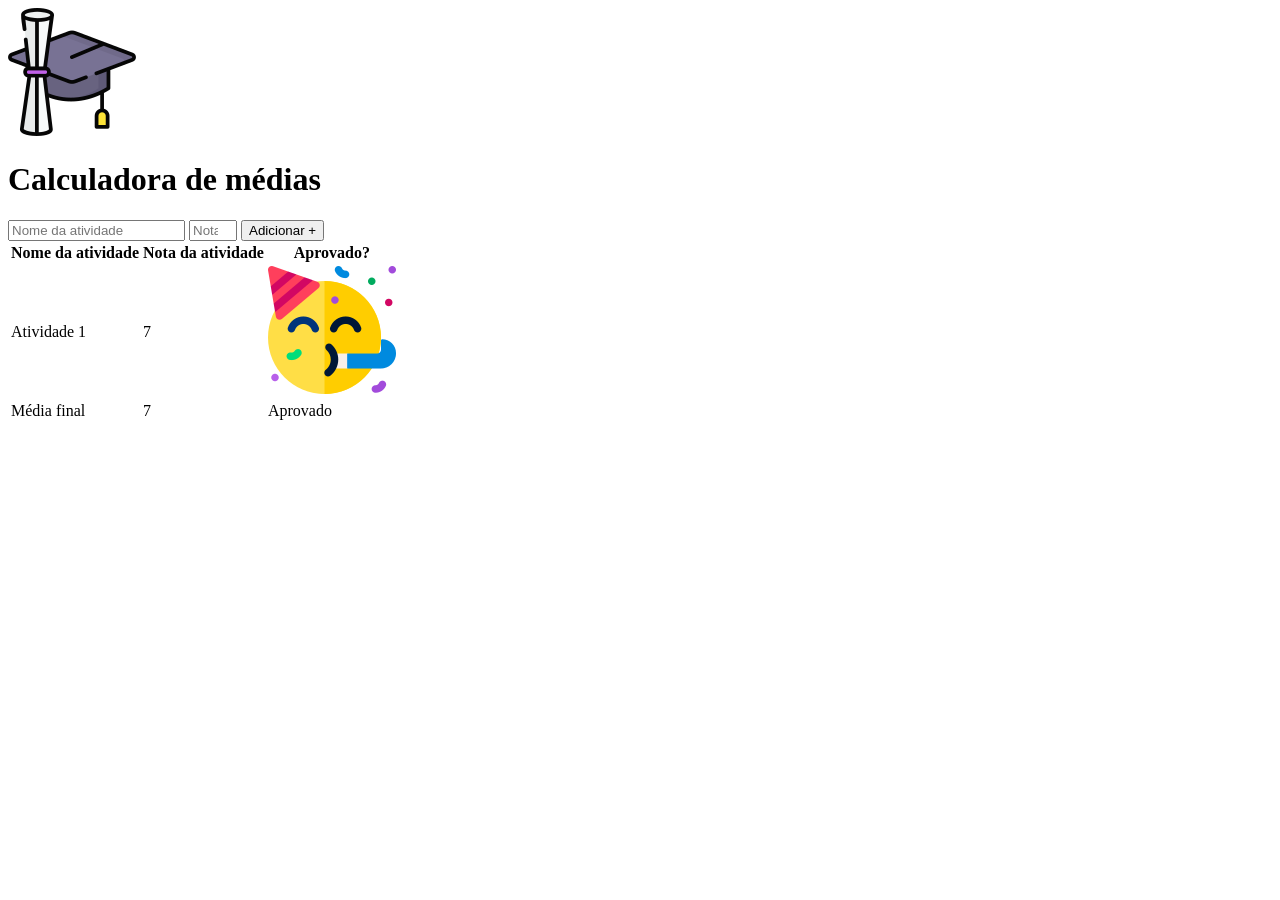
==== calculadora_de_medias/index.html @ b77b9fb8 "crie a estrutura" ====
<!DOCTYPE html>
<html lang="pt-br">
<head>
    <meta charset="UTF-8">
    <meta name="viewport" content="width=device-width, initial-scale=1.0">
    <link rel="icon" href="./calculator.svg">
    <title>Calculadora de médias</title>
</head>
<body>
    <header>
        <img src="./assets/image/logo.png" alt="Capelo e diploma">
        <h1>Calculadora de médias</h1>
    </header>
    <form action="">
        <input type="text" name="" id="" placeholder="Nome da atividade" required />
        <input type="number" name="" id="" placeholder="Nota da atividade" required min="0" max="10" />
        <button type="submit">Adicionar +</button>
    </form>
    <table>
        <thead>
            <tr>
                <th>Nome da atividade</th>
                <th>Nota da atividade</th>
                <th>Aprovado?</th>
            </tr>
        </thead>
        <tbody> 
            <tr>
                <td>Atividade 1</td>
                <td>7</td>
                <td><img src="./assets/image/aprovado.png" alt="Emoji festejando" /></td>
            </tr>
        </tbody>
        <tfoot>
            <tr>
                <td>Média final</td>
                <td>7</td>
                <td>Aprovado</td>
            </tr>
        </tfoot>
    </table>
</body>
</html>
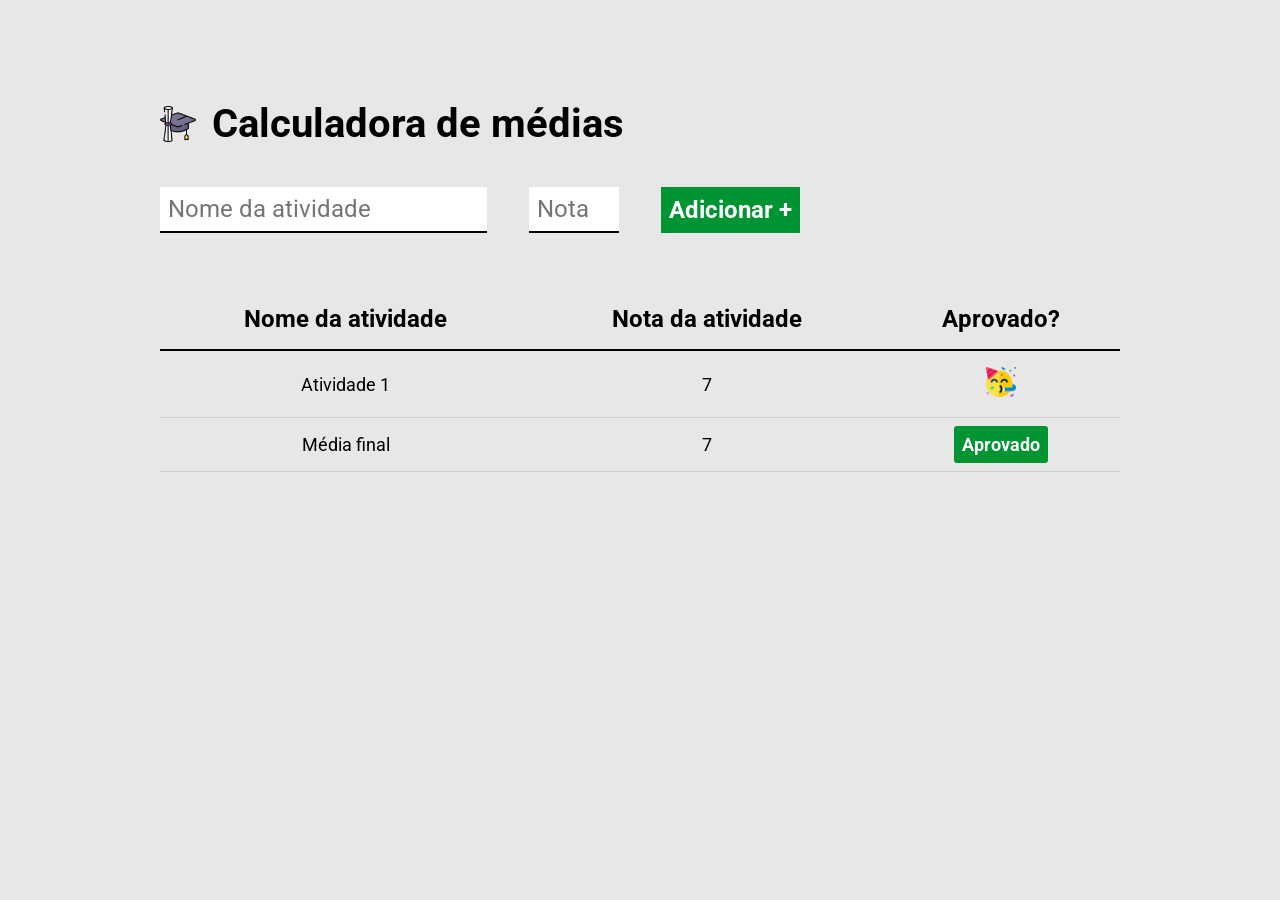
==== commit 91b48e3e: "estilize o projeto" ====
--- a/calculadora_de_medias/index.html
+++ b/calculadora_de_medias/index.html
@@ -5,39 +5,45 @@
     <meta name="viewport" content="width=device-width, initial-scale=1.0">
     <link rel="icon" href="./calculator.svg">
     <title>Calculadora de médias</title>
+    <link rel="preconnect" href="https://fonts.googleapis.com">
+    <link rel="preconnect" href="https://fonts.gstatic.com" crossorigin>
+    <link href="https://fonts.googleapis.com/css2?family=Roboto:ital,wght@0,100..900;1,100..900&display=swap" rel="stylesheet">
+    <link rel="stylesheet" href="./main.css">
 </head>
 <body>
-    <header>
-        <img src="./assets/image/logo.png" alt="Capelo e diploma">
-        <h1>Calculadora de médias</h1>
-    </header>
-    <form action="">
-        <input type="text" name="" id="" placeholder="Nome da atividade" required />
-        <input type="number" name="" id="" placeholder="Nota da atividade" required min="0" max="10" />
-        <button type="submit">Adicionar +</button>
-    </form>
-    <table>
-        <thead>
-            <tr>
-                <th>Nome da atividade</th>
-                <th>Nota da atividade</th>
-                <th>Aprovado?</th>
-            </tr>
-        </thead>
-        <tbody> 
-            <tr>
-                <td>Atividade 1</td>
-                <td>7</td>
-                <td><img src="./assets/image/aprovado.png" alt="Emoji festejando" /></td>
-            </tr>
-        </tbody>
-        <tfoot>
-            <tr>
-                <td>Média final</td>
-                <td>7</td>
-                <td>Aprovado</td>
-            </tr>
-        </tfoot>
-    </table>
+    <div class="container">
+        <header>
+            <img src="./assets/image/logo.png" alt="Capelo e diploma">
+            <h1>Calculadora de médias</h1>
+        </header>
+        <form action="">
+            <input type="text" name="" id="" placeholder="Nome da atividade" required />
+            <input type="number" name="" id="" placeholder="Nota da atividade" required min="0" max="10" />
+            <button type="submit">Adicionar +</button>
+        </form>
+        <table cellspacing="0">
+            <thead>
+                <tr>
+                    <th>Nome da atividade</th>
+                    <th>Nota da atividade</th>
+                    <th>Aprovado?</th>
+                </tr>
+            </thead>
+            <tbody> 
+                <tr>
+                    <td>Atividade 1</td>
+                    <td>7</td>
+                    <td><img src="./assets/image/aprovado.png" alt="Emoji festejando" /></td>
+                </tr>
+            </tbody>
+            <tfoot>
+                <tr>
+                    <td>Média final</td>
+                    <td>7</td>
+                    <td><span class="result approved">Aprovado</span></td>
+                </tr>
+            </tfoot>
+        </table>
+    </div>
 </body>
 </html>
--- a/calculadora_de_medias/main.css
+++ b/calculadora_de_medias/main.css
@@ -0,0 +1,97 @@
+* {
+    margin: 0;
+    padding: 0;
+    box-sizing: border-box;
+    font-family: "Roboto", sans-serif;
+}
+
+body {
+    background-color: #e7e7e7;
+    padding-top: 100px;
+}
+
+.container {
+    max-width: 960px;
+    width: 100%;
+    margin: 0 auto;
+}
+
+header {
+    display: flex;
+    align-items: center;
+    margin-bottom: 40px;
+}
+
+header img {
+    height: 36px;
+    margin-right: 16px;
+}
+
+header h1 {
+    font-size: 40px;
+    font-weight: bold;
+}
+
+form {
+    display: flex;
+    max-width: 640px;
+    width: 100%;
+    justify-content: space-between;
+    margin-bottom: 56px;
+}
+
+form input {
+    font-size: 24px;
+    background-color: #fff;
+    border: none;
+    border-bottom: 2px solid #000;
+    padding: 8px;
+}
+
+form button {
+    background-color: #009432;
+    color: #fff;
+    font-size: 24px;
+    font-weight: bold;
+    border: none;
+    cursor: pointer;
+    padding: 8px;
+}
+
+table {
+    width: 100%;
+}
+
+table th {
+    border-bottom: 2px solid #000;
+    padding: 16px;
+    font-size: 24px;
+    font-weight: bold;
+}
+
+table td {
+    padding: 16px 0;
+    text-align: center;
+    font-size: 18px;
+    border-bottom: 1px solid rgba(0, 0, 0, .1);
+}
+
+table td img {
+    height: 30px;
+}
+
+.result {
+    padding: 8px;
+    font-weight: bold;
+    color: #fff;
+    background-color: #000;
+    border-radius: 3px;
+}
+
+.approved {
+    background-color: #009432;
+}
+
+.failed {
+    background-color: red;
+}
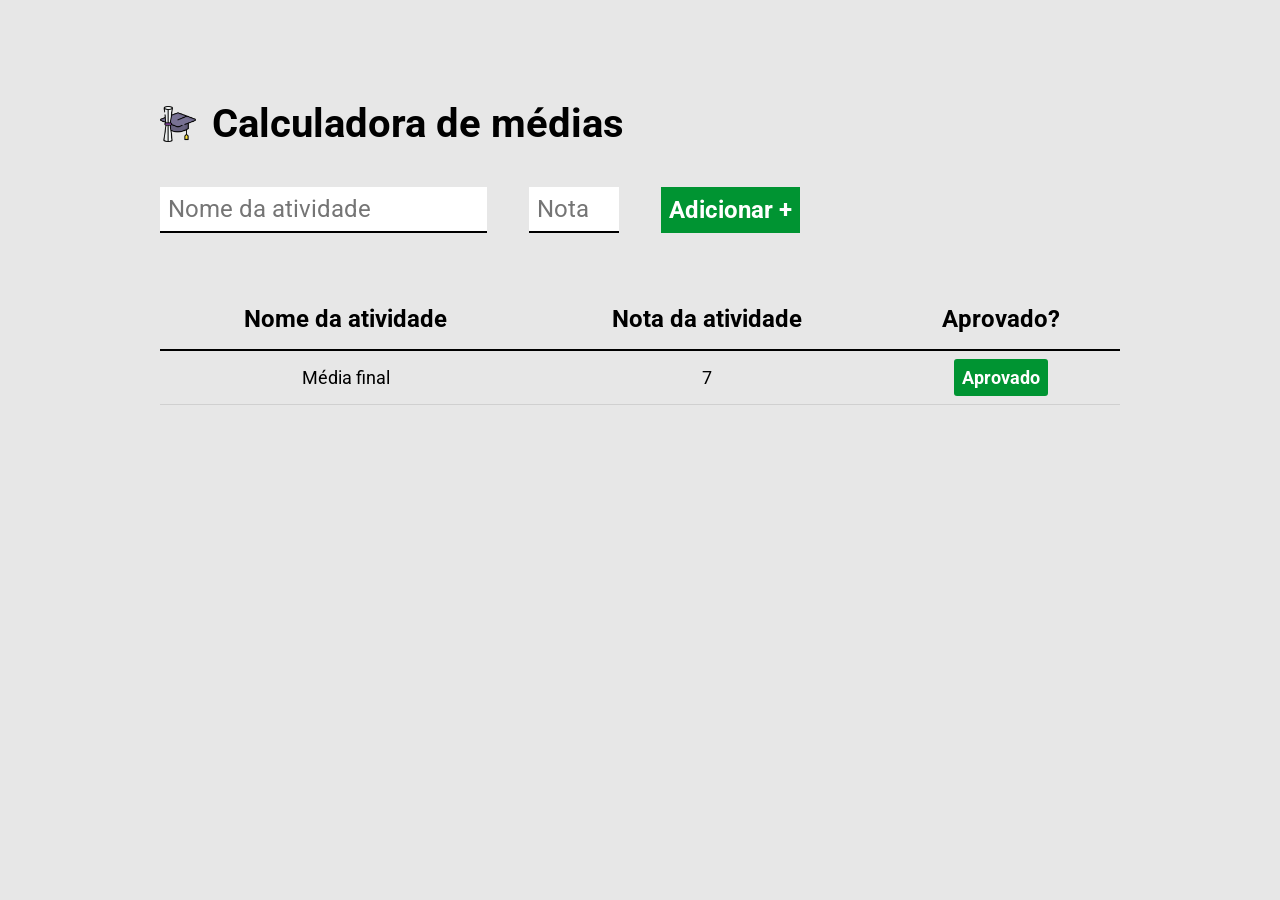
==== commit 02dbd204: "insira os alunos" ====
--- a/calculadora_de_medias/index.html
+++ b/calculadora_de_medias/index.html
@@ -16,9 +16,9 @@
             <img src="./assets/image/logo.png" alt="Capelo e diploma">
             <h1>Calculadora de médias</h1>
         </header>
-        <form action="">
-            <input type="text" name="" id="" placeholder="Nome da atividade" required />
-            <input type="number" name="" id="" placeholder="Nota da atividade" required min="0" max="10" />
+        <form id="form-atividade" action="">
+            <input type="text" name="" id="nome-atividade" placeholder="Nome da atividade" required />
+            <input type="number" name="" id="nota-atividade" placeholder="Nota da atividade" required min="0" max="10" />
             <button type="submit">Adicionar +</button>
         </form>
         <table cellspacing="0">
@@ -29,12 +29,7 @@
                     <th>Aprovado?</th>
                 </tr>
             </thead>
-            <tbody> 
-                <tr>
-                    <td>Atividade 1</td>
-                    <td>7</td>
-                    <td><img src="./assets/image/aprovado.png" alt="Emoji festejando" /></td>
-                </tr>
+            <tbody>
             </tbody>
             <tfoot>
                 <tr>
@@ -45,5 +40,6 @@
             </tfoot>
         </table>
     </div>
+    <script src="./main.js"></script>
 </body>
 </html>
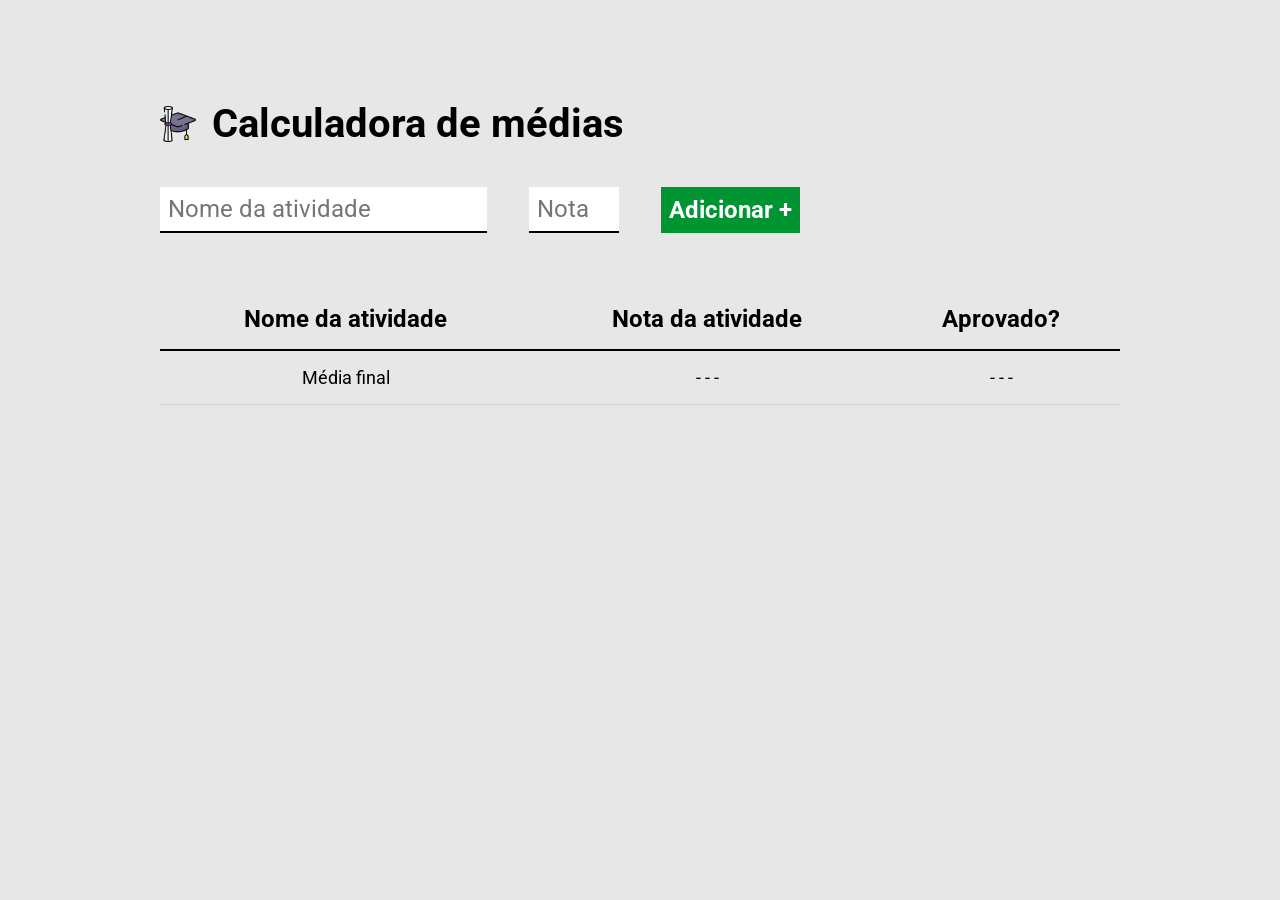
==== commit 8f658294: "calcule as medias" ====
--- a/calculadora_de_medias/index.html
+++ b/calculadora_de_medias/index.html
@@ -34,8 +34,8 @@
             <tfoot>
                 <tr>
                     <td>Média final</td>
-                    <td>7</td>
-                    <td><span class="result approved">Aprovado</span></td>
+                    <td id="media-final-valor">- - -</td>
+                    <td id="media-final-resultado">- - -</td>
                 </tr>
             </tfoot>
         </table>
